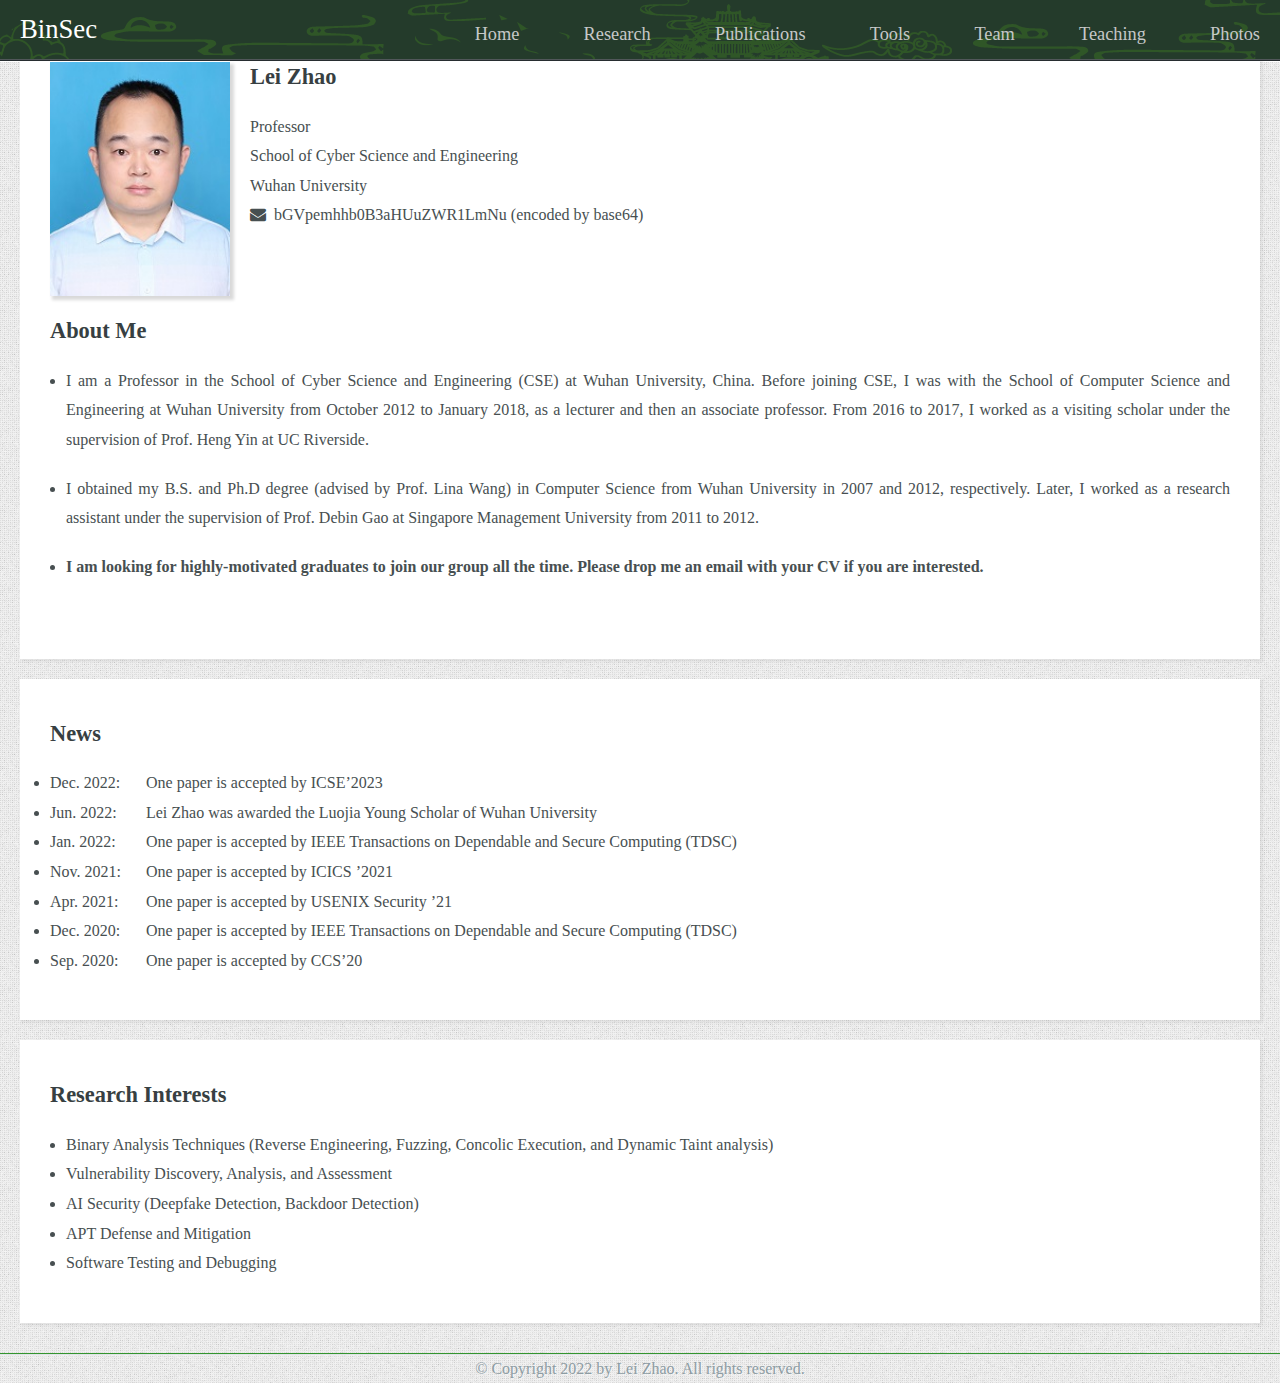
==== index.html @ eb2b9573 "Update index.html" ====
<!DOCTYPE HTML>
<html>
	<head>
		<title>B1nSec</title>
		<meta charset="utf-8" />
		<meta name="viewport" content="width=device-width, initial-scale=1, user-scalable=no" />
		<link rel="stylesheet" href="assets/css/main.css?v=1" />
		<link rel="stylesheet" href="font-awesome/css/font-awesome.min.css">
	</head>
	<body>
		<div id="page-wrapper">
			<!-- Header -->
				<section id="header">
					<div class="container">
						<div class="row" style="margin-top:0">
							<div class="col-12">

								<!-- Logo -->
									<h1><a href="index.html" style="font-weight: 100; font-size: 20pt;" id="logo">BinSec</a></h1>

								<!-- Nav -->
									<nav id="nav">
										<a href="index.html">Home</a>
										<a href="research.html">Research</a>
										<a href="publications.html">Publications</a>
										<a href="tools.html">Tools</a>
										<a href="people.html">Team</a>
										<a href="teaching.html">Teaching</a>
										<a href="photos.html">Photos</a>
									</nav>
							</div>
						</div>
					</div>
					<!-- <div id="banner">
					</div> -->
				</section>							
			<!-- Content -->
				<section id="content">
					<div class="container">
						<div class="row aln-center">
							<div class="col-12 col-12-medium col-12-small">
								<section style="padding-top: 0;">
									<div class="row" style="margin-bottom: 0;">
										<div class="col-2 col-12-medium col-12-small">
											<a href="#" class="bordered-feature-image"><img src="photos/people/zhaolei.jpg" alt="" /></a>
										</div>
										<div class="col-10 col-12-medium col-12-small">
											<header>
												<h2>Lei Zhao</h2>
											</header>
											<p style="margin-bottom: 0;">Professor</p>
											<p style="margin-bottom: 0;">School of Cyber Science and Engineering</p>
											<p style="margin-bottom: 0;">Wuhan University</p>
											<p style="margin-bottom: 0;"><i class="fa fa-envelope" aria-hidden="true"></i> &nbsp;bGVpemhhb0B3aHUuZWR1LmNu (encoded by base64)</p>
										</div>
									</div>
									<div class="row" id="aboutme">
										<div class="col-12" style="padding-top: 1em;">
											<header>
												<h2>About Me</h2>
											</header>
											<ul class="wideul">
												<li>I am a Professor in the School of Cyber Science and Engineering (CSE) at Wuhan University, China. Before joining CSE, I was with the School of Computer Science and Engineering at Wuhan University from October 2012 to January 2018, as a lecturer and then an associate professor. From 2016 to 2017, I worked as a visiting scholar under the supervision of Prof. Heng Yin at UC Riverside.</li><p/>
												<li>I obtained my B.S. and Ph.D degree (advised by Prof. Lina Wang) in Computer Science from Wuhan University in 2007 and 2012, respectively.
												Later, I worked as a research assistant under the supervision of Prof. Debin Gao at Singapore Management University from 2011 to 2012. </li><p/>							
											  	<li style="font-weight: bold;">I am looking for highly-motivated graduates to join our group all the time. Please drop me an email with your CV if you are interested.</li>
											</ul>
										</div>
									</div>
								</section>
							</div>
							<div class="col-12 col-12-medium col-12-small">

								<!-- Box #1 -->
									<section>
										<header>
											<h2>News</h2>
										</header>
										<table border="0">
										  <tr>
										    <td class="lastjustify"><li>Dec. 2022: </li></td>
										    <td style="padding-left:25px">One paper is accepted by ICSE’2023</td>
										  </tr>
										  <tr>
										    <td class="lastjustify"><li>Jun. 2022: </li></td>
										    <td style="padding-left:25px">Lei Zhao was awarded the Luojia Young Scholar of Wuhan University</td>
										  </tr>
										  <tr>
										    <td class="lastjustify"><li>Jan. 2022: </li></td>
										    <td style="padding-left:25px">One paper is accepted by IEEE Transactions on Dependable and Secure Computing (TDSC)</td>
										  </tr>
										  <tr>
										    <td class="lastjustify"><li>Nov. 2021: </li></td>
										    <td style="padding-left:25px">One paper is accepted by ICICS ’2021</td>
										  </tr>
										  <tr>
										    <td class="lastjustify"><li>Apr. 2021: </li></td>
										    <td style="padding-left:25px">One paper is accepted by USENIX Security ’21</td>
										  </tr>
										  <tr>
										    <td class="lastjustify"><li>Dec. 2020: </li></td>
										    <td style="padding-left:25px">One paper is accepted by IEEE Transactions on Dependable and Secure Computing (TDSC)</td>
										  </tr>
										  <tr>
										    <td class="lastjustify"><li>Sep. 2020: </li></td>
										    <td style="padding-left:25px">One paper is accepted by CCS’20</td>
										  </tr>
										</table>
									</section>
							</div>
							<div class="col-12 col-12-medium col-12-small">

								<!-- Box #2 -->
									<section>
										<header>
											<h2>Research Interests</h2>
										</header>
										<ul>
											<li> Binary Analysis Techniques (Reverse Engineering, Fuzzing, Concolic Execution, and Dynamic Taint analysis)</li>
											<li> Vulnerability Discovery, Analysis, and Assessment </li>
											<li> AI Security (Deepfake Detection, Backdoor Detection) </li>
											<li> APT Defense and Mitigation </li>
											<li> Software Testing and Debugging </li>
										</ul>
									</section>
							</div>
						</div>
					</div>
				</section>


			<!-- Copyright--> 
			<div id="copyright" align="center">
				&copy; Copyright 2022 by Lei Zhao. All rights reserved.
			</div>
			
		</div>

		<!-- Scripts -->
			<script src="assets/js/jquery.min.js"></script>
			<script src="assets/js/browser.min.js"></script>
			<script src="assets/js/breakpoints.min.js"></script>
			<script src="assets/js/util.js"></script>
			<script src="assets/js/main.js"></script>

	</body>
</html>
---- assets/css/main.css ----
@import url("https://fonts.googleapis.com/css?family=Yanone+Kaffeesatz:400,300,200");

/*
	Halcyonic by HTML5 UP
	html5up.net | @ajlkn
	Free for personal and commercial use under the CCA 3.0 license (html5up.net/license)
*/

html, body, div, span, applet, object,
iframe, h1, h2, h3, h4, h5, h6, p, blockquote,
pre, a, abbr, acronym, address, big, cite,
code, del, dfn, em, img, ins, kbd, q, s, samp,
small, strike, strong, sub, sup, tt, var, b,
u, i, center, dl, dt, dd, ol, ul, li, fieldset,
form, label, legend, table, caption, tbody,
tfoot, thead, tr, th, td, article, aside,
canvas, details, embed, figure, figcaption,
footer, header, hgroup, menu, nav, output, ruby,
section, summary, time, mark, audio, video {
	margin: 0;
	padding: 0;
	border: 0;
	font-size: 100%;
	text-align: justify;
	vertical-align: baseline;}

article, aside, details, figcaption, figure,
footer, header, hgroup, menu, nav, section {
	display: block;}

body, html{
	height: 100%;
}

ol, ul{
	display: block;
    list-style-type: disc;
    margin-block-start: 1em;
    margin-block-end: 1em;
    margin-inline-start: 0px;
    margin-inline-end: 0px;
    padding-inline-start: 1em;
}

blockquote, q {
	quotes: none;
}

	blockquote:before, blockquote:after, q:before, q:after {
		content: '';
		content: none;
	}

table {
	border-collapse: collapse;
	border-spacing: 0;
}

body {
	-webkit-text-size-adjust: none;
}


mark {
	background-color: transparent;
	color: inherit;
}

input::-moz-focus-inner {
	border: 0;
	padding: 0;
}

input, select, textarea {
	-moz-appearance: none;
	-webkit-appearance: none;
	-ms-appearance: none;
	appearance: none;
}

/* Basic */

	html {
		box-sizing: border-box;
	}

	*, *:before, *:after {
		box-sizing: inherit;
	}

	body {
		background: #f7f7f7 url("images/bg02.png");
		color: #474f51;
		font-size: 12pt;
		font-family: 'Arial,Helvetica,sans-serif';
		line-height: 1.85em;
		font-weight: initial;
	}

	input, textarea, select {
		color: #474f51;
		font-size: 13.5pt;
		font-family: 'Arial,Helvetica,sans-serif';
		line-height: 1.85em;
		font-weight: 200;
	}

	ul, ol, p, dl {
		margin: 0 0 2em 0;
	}

	a {
		text-decoration: underline;
	}

		a:hover {
			text-decoration: none;
		}

	section > :last-child,
	section:last-child,
	.last-child {
		margin-bottom: 0 !important;
	}

/* Container */

	.container {
		margin: 0 auto;
		max-width: 100%;
		width: 1200px;
	}

		@media screen and (max-width: 1680px) {

			.container {
				width: 1200px;
			}

		}

		@media screen and (max-width: 1280px) {

			.container {
				width: calc(100% - 40px);
			}

		}

		@media screen and (max-width: 980px) {

			.container {
				width: calc(100% - 50px);
			}

		}

		@media screen and (max-width: 736px) {

			.container {
				width: calc(100% - 40px);
			}

		}

/* Row */

	.row {
		display: flex;
		flex-wrap: wrap;
		box-sizing: border-box;
		align-items: stretch;
	}

		.row > * {
			box-sizing: border-box;
		}

		.row.gtr-uniform > * > :last-child {
			margin-bottom: 0;
		}

		.row.aln-left {
			justify-content: flex-start;
		}

		.row.aln-center {
			justify-content: center;
		}

		.row.aln-right {
			justify-content: flex-end;
		}

		.row.aln-top {
			align-items: flex-start;
		}

		.row.aln-middle {
			align-items: center;
		}

		.row.aln-bottom {
			align-items: flex-end;
		}

		.row > .imp {
			order: -1;
		}

		.row > .col-1 {
			width: 8.33333%;
		}

		.row > .off-1 {
			margin-left: 8.33333%;
		}

		.row > .col-2 {
			width: 16.66667%;
		}

		.row > .off-2 {
			margin-left: 16.66667%;
		}

		.row > .col-3 {
			width: 25%;
		}

		.row > .off-3 {
			margin-left: 25%;
		}

		.row > .col-4 {
			width: 33.33333%;
		}

		.row > .off-4 {
			margin-left: 33.33333%;
		}

		.row > .col-5 {
			width: 41.66667%;
		}

		.row > .off-5 {
			margin-left: 41.66667%;
		}

		.row > .col-6 {
			width: 50%;
		}

		.row > .off-6 {
			margin-left: 50%;
		}

		.row > .col-7 {
			width: 58.33333%;
		}

		.row > .off-7 {
			margin-left: 58.33333%;
		}

		.row > .col-8 {
			width: 66.66667%;
		}

		.row > .off-8 {
			margin-left: 66.66667%;
		}

		.row > .col-9 {
			width: 75%;
		}

		.row > .off-9 {
			margin-left: 75%;
		}

		.row > .col-10 {
			width: 83.33333%;
		}

		.row > .off-10 {
			margin-left: 83.33333%;
		}

		.row > .col-11 {
			width: 91.66667%;
		}

		.row > .off-11 {
			margin-left: 91.66667%;
		}

		.row > .col-12 {
			width: 100%;
		}

		.row > .off-12 {
			margin-left: 100%;
		}

		.row.gtr-0 {
			margin-top: 0px;
			margin-left: 0px;
		}

			.row.gtr-0 > * {
				padding: 0px 0 0 0px;
			}

			.row.gtr-0.gtr-uniform {
				margin-top: 0px;
			}

				.row.gtr-0.gtr-uniform > * {
					padding-top: 0px;
				}

		.row.gtr-25 {
			margin-top: -6.25px;
			margin-left: -6.25px;
		}

			.row.gtr-25 > * {
				padding: 6.25px 0 0 6.25px;
			}

			.row.gtr-25.gtr-uniform {
				margin-top: -6.25px;
			}

				.row.gtr-25.gtr-uniform > * {
					padding-top: 6.25px;
				}

		.row.gtr-50 {
			margin-top: -12.5px;
			margin-left: -12.5px;
		}

			.row.gtr-50 > * {
				padding: 12.5px 0 0 12.5px;
			}

			.row.gtr-50.gtr-uniform {
				margin-top: -12.5px;
			}

				.row.gtr-50.gtr-uniform > * {
					padding-top: 12.5px;
				}

		.row {
			margin-left: -25px;
		}

			.row > * {
				padding: 25px 0 0 25px;
			}

			.row.gtr-uniform {
				margin-top: -25px;
			}

				.row.gtr-uniform > * {
					padding-top: 25px;
				}

		.row.gtr-150 {
			margin-top: -37.5px;
			margin-left: -37.5px;
		}

			.row.gtr-150 > * {
				padding: 37.5px 0 0 37.5px;
			}

			.row.gtr-150.gtr-uniform {
				margin-top: -37.5px;
			}

				.row.gtr-150.gtr-uniform > * {
					padding-top: 37.5px;
				}

		.row.gtr-200 {
			margin-top: -50px;
			margin-left: -50px;
		}

			.row.gtr-200 > * {
				padding: 50px 0 0 50px;
			}

			.row.gtr-200.gtr-uniform {
				margin-top: -50px;
			}

				.row.gtr-200.gtr-uniform > * {
					padding-top: 50px;
				}

		@media screen and (max-width: 1680px) {

			.row {
				display: flex;
				flex-wrap: wrap;
				box-sizing: border-box;
				align-items: stretch;
			}

				.row > * {
					box-sizing: border-box;
				}

				.row.gtr-uniform > * > :last-child {
					margin-bottom: 0;
				}

				.row.aln-left {
					justify-content: flex-start;
				}

				.row.aln-center {
					justify-content: center;
				}

				.row.aln-right {
					justify-content: flex-end;
				}

				.row.aln-top {
					align-items: flex-start;
				}

				.row.aln-middle {
					align-items: center;
				}

				.row.aln-bottom {
					align-items: flex-end;
				}

				.row > .imp-xlarge {
					order: -1;
				}

				.row > .col-1-xlarge {
					width: 8.33333%;
				}

				.row > .off-1-xlarge {
					margin-left: 8.33333%;
				}

				.row > .col-2-xlarge {
					width: 16.66667%;
				}

				.row > .off-2-xlarge {
					margin-left: 16.66667%;
				}

				.row > .col-3-xlarge {
					width: 25%;
				}

				.row > .off-3-xlarge {
					margin-left: 25%;
				}

				.row > .col-4-xlarge {
					width: 33.33333%;
				}

				.row > .off-4-xlarge {
					margin-left: 33.33333%;
				}

				.row > .col-5-xlarge {
					width: 41.66667%;
				}

				.row > .off-5-xlarge {
					margin-left: 41.66667%;
				}

				.row > .col-6-xlarge {
					width: 50%;
				}

				.row > .off-6-xlarge {
					margin-left: 50%;
				}

				.row > .col-7-xlarge {
					width: 58.33333%;
				}

				.row > .off-7-xlarge {
					margin-left: 58.33333%;
				}

				.row > .col-8-xlarge {
					width: 66.66667%;
				}

				.row > .off-8-xlarge {
					margin-left: 66.66667%;
				}

				.row > .col-9-xlarge {
					width: 75%;
				}

				.row > .off-9-xlarge {
					margin-left: 75%;
				}

				.row > .col-10-xlarge {
					width: 83.33333%;
				}

				.row > .off-10-xlarge {
					margin-left: 83.33333%;
				}

				.row > .col-11-xlarge {
					width: 91.66667%;
				}

				.row > .off-11-xlarge {
					margin-left: 91.66667%;
				}

				.row > .col-12-xlarge {
					width: 100%;
				}

				.row > .off-12-xlarge {
					margin-left: 100%;
				}

				.row.gtr-0 {
					margin-top: 0px;
					margin-left: 0px;
				}

					.row.gtr-0 > * {
						padding: 0px 0 0 0px;
					}

					.row.gtr-0.gtr-uniform {
						margin-top: 0px;
					}

						.row.gtr-0.gtr-uniform > * {
							padding-top: 0px;
						}

				.row.gtr-25 {
					margin-top: -6.25px;
					margin-left: -6.25px;
				}

					.row.gtr-25 > * {
						padding: 6.25px 0 0 6.25px;
					}

					.row.gtr-25.gtr-uniform {
						margin-top: -6.25px;
					}

						.row.gtr-25.gtr-uniform > * {
							padding-top: 6.25px;
						}

				.row.gtr-50 {
					margin-top: -12.5px;
					margin-left: -12.5px;
				}

					.row.gtr-50 > * {
						padding: 12.5px 0 0 12.5px;
					}

					.row.gtr-50.gtr-uniform {
						margin-top: -12.5px;
					}

						.row.gtr-50.gtr-uniform > * {
							padding-top: 12.5px;
						}

				.row {
					margin-top: 0;
					margin-left: -25px;
				}

					.row > * {
						padding: 25px 0 0 25px;
					}

					.row.gtr-uniform {
						margin-top: -25px;
					}

						.row.gtr-uniform > * {
							padding-top: 25px;
						}

				.row.gtr-150 {
					margin-top: -37.5px;
					margin-left: -37.5px;
				}

					.row.gtr-150 > * {
						padding: 37.5px 0 0 37.5px;
					}

					.row.gtr-150.gtr-uniform {
						margin-top: -37.5px;
					}

						.row.gtr-150.gtr-uniform > * {
							padding-top: 37.5px;
						}

				.row.gtr-200 {
					margin-top: -50px;
					margin-left: -50px;
				}

					.row.gtr-200 > * {
						padding: 50px 0 0 50px;
					}

					.row.gtr-200.gtr-uniform {
						margin-top: -50px;
					}

						.row.gtr-200.gtr-uniform > * {
							padding-top: 50px;
						}

		}

		@media screen and (max-width: 1280px) {

			.row {
				display: flex;
				flex-wrap: wrap;
				box-sizing: border-box;
				align-items: stretch;
			}

				.row > * {
					box-sizing: border-box;
				}

				.row.gtr-uniform > * > :last-child {
					margin-bottom: 0;
				}

				.row.aln-left {
					justify-content: flex-start;
				}

				.row.aln-center {
					justify-content: center;
				}

				.row.aln-right {
					justify-content: flex-end;
				}

				.row.aln-top {
					align-items: flex-start;
				}

				.row.aln-middle {
					align-items: center;
				}

				.row.aln-bottom {
					align-items: flex-end;
				}

				.row > .imp-large {
					order: -1;
				}

				.row > .col-1-large {
					width: 8.33333%;
				}

				.row > .off-1-large {
					margin-left: 8.33333%;
				}

				.row > .col-2-large {
					width: 16.66667%;
				}

				.row > .off-2-large {
					margin-left: 16.66667%;
				}

				.row > .col-3-large {
					width: 25%;
				}

				.row > .off-3-large {
					margin-left: 25%;
				}

				.row > .col-4-large {
					width: 33.33333%;
				}

				.row > .off-4-large {
					margin-left: 33.33333%;
				}

				.row > .col-5-large {
					width: 41.66667%;
				}

				.row > .off-5-large {
					margin-left: 41.66667%;
				}

				.row > .col-6-large {
					width: 50%;
				}

				.row > .off-6-large {
					margin-left: 50%;
				}

				.row > .col-7-large {
					width: 58.33333%;
				}

				.row > .off-7-large {
					margin-left: 58.33333%;
				}

				.row > .col-8-large {
					width: 66.66667%;
				}

				.row > .off-8-large {
					margin-left: 66.66667%;
				}

				.row > .col-9-large {
					width: 75%;
				}

				.row > .off-9-large {
					margin-left: 75%;
				}

				.row > .col-10-large {
					width: 83.33333%;
				}

				.row > .off-10-large {
					margin-left: 83.33333%;
				}

				.row > .col-11-large {
					width: 91.66667%;
				}

				.row > .off-11-large {
					margin-left: 91.66667%;
				}

				.row > .col-12-large {
					width: 100%;
				}

				.row > .off-12-large {
					margin-left: 100%;
				}

				.row.gtr-0 {
					margin-top: 0px;
					margin-left: 0px;
				}

					.row.gtr-0 > * {
						padding: 0px 0 0 0px;
					}

					.row.gtr-0.gtr-uniform {
						margin-top: 0px;
					}

						.row.gtr-0.gtr-uniform > * {
							padding-top: 0px;
						}

				.row.gtr-25 {
					margin-top: -5px;
					margin-left: -5px;
				}

					.row.gtr-25 > * {
						padding: 5px 0 0 5px;
					}

					.row.gtr-25.gtr-uniform {
						margin-top: -5px;
					}

						.row.gtr-25.gtr-uniform > * {
							padding-top: 5px;
						}

				.row.gtr-50 {
					margin-top: -10px;
					margin-left: -10px;
				}

					.row.gtr-50 > * {
						padding: 10px 0 0 10px;
					}

					.row.gtr-50.gtr-uniform {
						margin-top: -10px;
					}

						.row.gtr-50.gtr-uniform > * {
							padding-top: 10px;
						}

				.row {
					margin-top: -20px;
					margin-left: -20px;
				}

					.row > * {
						padding: 20px 0 0 20px;
					}

					.row.gtr-uniform {
						margin-top: -20px;
					}

						.row.gtr-uniform > * {
							padding-top: 20px;
						}

				.row.gtr-150 {
					margin-top: -30px;
					margin-left: -30px;
				}

					.row.gtr-150 > * {
						padding: 30px 0 0 30px;
					}

					.row.gtr-150.gtr-uniform {
						margin-top: -30px;
					}

						.row.gtr-150.gtr-uniform > * {
							padding-top: 30px;
						}

				.row.gtr-200 {
					margin-top: -40px;
					margin-left: -40px;
				}

					.row.gtr-200 > * {
						padding: 40px 0 0 40px;
					}

					.row.gtr-200.gtr-uniform {
						margin-top: -40px;
					}

						.row.gtr-200.gtr-uniform > * {
							padding-top: 40px;
						}

		}

		@media screen and (max-width: 980px) {

			.row {
				display: flex;
				flex-wrap: wrap;
				box-sizing: border-box;
				align-items: stretch;
			}

				.row > * {
					box-sizing: border-box;
				}

				.row.gtr-uniform > * > :last-child {
					margin-bottom: 0;
				}

				.row.aln-left {
					justify-content: flex-start;
				}

				.row.aln-center {
					justify-content: center;
				}

				.row.aln-right {
					justify-content: flex-end;
				}

				.row.aln-top {
					align-items: flex-start;
				}

				.row.aln-middle {
					align-items: center;
				}

				.row.aln-bottom {
					align-items: flex-end;
				}

				.row > .imp-medium {
					order: -1;
				}

				.row > .col-1-medium {
					width: 8.33333%;
				}

				.row > .off-1-medium {
					margin-left: 8.33333%;
				}

				.row > .col-2-medium {
					width: 16.66667%;
				}

				.row > .off-2-medium {
					margin-left: 16.66667%;
				}

				.row > .col-3-medium {
					width: 25%;
				}

				.row > .off-3-medium {
					margin-left: 25%;
				}

				.row > .col-4-medium {
					width: 33.33333%;
				}

				.row > .off-4-medium {
					margin-left: 33.33333%;
				}

				.row > .col-5-medium {
					width: 41.66667%;
				}

				.row > .off-5-medium {
					margin-left: 41.66667%;
				}

				.row > .col-6-medium {
					width: 50%;
				}

				.row > .off-6-medium {
					margin-left: 50%;
				}

				.row > .col-7-medium {
					width: 58.33333%;
				}

				.row > .off-7-medium {
					margin-left: 58.33333%;
				}

				.row > .col-8-medium {
					width: 66.66667%;
				}

				.row > .off-8-medium {
					margin-left: 66.66667%;
				}

				.row > .col-9-medium {
					width: 75%;
				}

				.row > .off-9-medium {
					margin-left: 75%;
				}

				.row > .col-10-medium {
					width: 83.33333%;
				}

				.row > .off-10-medium {
					margin-left: 83.33333%;
				}

				.row > .col-11-medium {
					width: 91.66667%;
				}

				.row > .off-11-medium {
					margin-left: 91.66667%;
				}

				.row > .col-12-medium {
					width: 100%;
				}

				.row > .off-12-medium {
					margin-left: 100%;
				}

				.row.gtr-0 {
					margin-top: 0px;
					margin-left: 0px;
				}

					.row.gtr-0 > * {
						padding: 0px 0 0 0px;
					}

					.row.gtr-0.gtr-uniform {
						margin-top: 0px;
					}

						.row.gtr-0.gtr-uniform > * {
							padding-top: 0px;
						}

				.row.gtr-25 {
					margin-top: -6.25px;
					margin-left: -6.25px;
				}

					.row.gtr-25 > * {
						padding: 6.25px 0 0 6.25px;
					}

					.row.gtr-25.gtr-uniform {
						margin-top: -6.25px;
					}

						.row.gtr-25.gtr-uniform > * {
							padding-top: 6.25px;
						}

				.row.gtr-50 {
					margin-top: -12.5px;
					margin-left: -12.5px;
				}

					.row.gtr-50 > * {
						padding: 12.5px 0 0 12.5px;
					}

					.row.gtr-50.gtr-uniform {
						margin-top: -12.5px;
					}

						.row.gtr-50.gtr-uniform > * {
							padding-top: 12.5px;
						}

				.row {
					margin-top: 0px;
					margin-left: -25px;
				}

					.row > * {
						padding: 25px 0 0 25px;
					}

					.row.gtr-uniform {
						margin-top: -25px;
					}

						.row.gtr-uniform > * {
							padding-top: 25px;
						}

				.row.gtr-150 {
					margin-top: -37.5px;
					margin-left: -37.5px;
				}

					.row.gtr-150 > * {
						padding: 37.5px 0 0 37.5px;
					}

					.row.gtr-150.gtr-uniform {
						margin-top: -37.5px;
					}

						.row.gtr-150.gtr-uniform > * {
							padding-top: 37.5px;
						}

				.row.gtr-200 {
					margin-top: -50px;
					margin-left: -50px;
				}

					.row.gtr-200 > * {
						padding: 50px 0 0 50px;
					}

					.row.gtr-200.gtr-uniform {
						margin-top: -50px;
					}

						.row.gtr-200.gtr-uniform > * {
							padding-top: 50px;
						}

		}

		@media screen and (max-width: 736px) {

			.row {
				display: flex;
				flex-wrap: wrap;
				box-sizing: border-box;
				align-items: stretch;
			}

				.row > * {
					box-sizing: border-box;
				}

				.row.gtr-uniform > * > :last-child {
					margin-bottom: 0;
				}

				.row.aln-left {
					justify-content: flex-start;
				}

				.row.aln-center {
					justify-content: center;
				}

				.row.aln-right {
					justify-content: flex-end;
				}

				.row.aln-top {
					align-items: flex-start;
				}

				.row.aln-middle {
					align-items: center;
				}

				.row.aln-bottom {
					align-items: flex-end;
				}

				.row > .imp-small {
					order: -1;
				}

				.row > .col-1-small {
					width: 8.33333%;
				}

				.row > .off-1-small {
					margin-left: 8.33333%;
				}

				.row > .col-2-small {
					width: 16.66667%;
				}

				.row > .off-2-small {
					margin-left: 16.66667%;
				}

				.row > .col-3-small {
					width: 25%;
				}

				.row > .off-3-small {
					margin-left: 25%;
				}

				.row > .col-4-small {
					width: 33.33333%;
				}

				.row > .off-4-small {
					margin-left: 33.33333%;
				}

				.row > .col-5-small {
					width: 41.66667%;
				}

				.row > .off-5-small {
					margin-left: 41.66667%;
				}

				.row > .col-6-small {
					width: 50%;
				}

				.row > .off-6-small {
					margin-left: 50%;
				}

				.row > .col-7-small {
					width: 58.33333%;
				}

				.row > .off-7-small {
					margin-left: 58.33333%;
				}

				.row > .col-8-small {
					width: 66.66667%;
				}

				.row > .off-8-small {
					margin-left: 66.66667%;
				}

				.row > .col-9-small {
					width: 75%;
				}

				.row > .off-9-small {
					margin-left: 75%;
				}

				.row > .col-10-small {
					width: 83.33333%;
				}

				.row > .off-10-small {
					margin-left: 83.33333%;
				}

				.row > .col-11-small {
					width: 91.66667%;
				}

				.row > .off-11-small {
					margin-left: 91.66667%;
				}

				.row > .col-12-small {
					width: 100%;
				}

				.row > .off-12-small {
					margin-left: 100%;
				}

				.row.gtr-0 {
					margin-top: 0px;
					margin-left: 0px;
				}

					.row.gtr-0 > * {
						padding: 0px 0 0 0px;
					}

					.row.gtr-0.gtr-uniform {
						margin-top: 0px;
					}

						.row.gtr-0.gtr-uniform > * {
							padding-top: 0px;
						}

				.row.gtr-25 {
					margin-top: -5px;
					margin-left: -5px;
				}

					.row.gtr-25 > * {
						padding: 5px 0 0 5px;
					}

					.row.gtr-25.gtr-uniform {
						margin-top: -5px;
					}

						.row.gtr-25.gtr-uniform > * {
							padding-top: 5px;
						}

				.row.gtr-50 {
					margin-top: -10px;
					margin-left: -10px;
				}

					.row.gtr-50 > * {
						padding: 10px 0 0 10px;
					}

					.row.gtr-50.gtr-uniform {
						margin-top: -10px;
					}

						.row.gtr-50.gtr-uniform > * {
							padding-top: 10px;
						}

				.row {
					margin-top: -20px;
					margin-left: -20px;
				}

					.row > * {
						padding: 20px 0 0 20px;
					}

					.row.gtr-uniform {
						margin-top: -20px;
					}

						.row.gtr-uniform > * {
							padding-top: 20px;
						}

				.row.gtr-150 {
					margin-top: -30px;
					margin-left: -30px;
				}

					.row.gtr-150 > * {
						padding: 30px 0 0 30px;
					}

					.row.gtr-150.gtr-uniform {
						margin-top: -30px;
					}

						.row.gtr-150.gtr-uniform > * {
							padding-top: 30px;
						}

				.row.gtr-200 {
					margin-top: -40px;
					margin-left: -40px;
				}

					.row.gtr-200 > * {
						padding: 40px 0 0 40px;
					}

					.row.gtr-200.gtr-uniform {
						margin-top: -40px;
					}

						.row.gtr-200.gtr-uniform > * {
							padding-top: 40px;
						}

		}

/* Multi-use */

	.link-list li {
		padding: 0.2em 0 0.2em 0;
	}

		.link-list li:first-child {
			padding-top: 0 !important;
			border-top: 0 !important;
		}

		.link-list li:last-child {
			padding-bottom: 0 !important;
			border-bottom: 0 !important;
		}

	.quote-list li {
		padding: 1em 0 1em 0;
		overflow: hidden;
	}

		.quote-list li:first-child {
			padding-top: 0 !important;
			border-top: 0 !important;
		}

		.quote-list li:last-child {
			padding-bottom: 0 !important;
			border-bottom: 0 !important;
		}

		.quote-list li img {
			float: left;
		}

		.quote-list li p {
			margin: 0 0 0 90px;
			font-size: 1.2em;
			font-style: italic;
		}

		.quote-list li span {
			display: block;
			margin-left: 90px;
			font-size: 0.9em;
			font-weight: 400;
		}

	.check-list li {
		padding: 0.7em 0 0.7em 45px;
		font-size: 1.2em;
		background: url("images/icon-checkmark.png") 0px 1.05em no-repeat;
	}

		.check-list li:first-child {
			padding-top: 0 !important;
			border-top: 0 !important;
			background-position: 0 0.3em;
		}

		.check-list li:last-child {
			padding-bottom: 0 !important;
			border-bottom: 0 !important;
		}

	.feature-image {
		display: block;
		margin: 0 0 2em 0;
		outline: 0;
	}

		.feature-image img {
			display: block;
			width: 100%;
		}

	.bordered-feature-image {
		display: block;
		background: #fff url("images/bg04.png");
		padding: 0;
		box-shadow: 3px 3px 3px 1px rgba(0, 0, 0, 0.15);
		margin: 0 0 1.5em 0;
		outline: 0;
	}

		.bordered-feature-image img {
			display: block;
			width: 100%;
		}

	.button-large {
		background-image: -moz-linear-gradient(top, #ed391b, #ce1a00);
		background-image: -webkit-linear-gradient(top, #ed391b, #ce1a00);
		background-image: -ms-linear-gradient(top, #ed391b, #ce1a00);
		background-image: linear-gradient(top, #ed391b, #ce1a00);
		display: inline-block;
		background-color: #ed391b;
		color: #fff;
		text-decoration: none;
		font-size: 1.75em;
		height: 2em;
		line-height: 2.125em;
		font-weight: 300;
		padding: 0 45px;
		outline: 0;
		border-radius: 10px;
		box-shadow: inset 0px 0px 0px 1px rgba(0, 0, 0, 0.75), inset 0px 2px 0px 0px rgba(255, 192, 192, 0.5), inset 0px 0px 0px 2px rgba(255, 96, 96, 0.85), 3px 3px 3px 1px rgba(0, 0, 0, 0.15);
		text-shadow: -1px -1px 1px rgba(0, 0, 0, 0.5);
	}

		.button-large:hover {
			background-image: -moz-linear-gradient(top, #fd492b, #de2a10);
			background-image: -webkit-linear-gradient(top, #fd492b, #de2a10);
			background-image: -ms-linear-gradient(top, #fd492b, #de2a10);
			background-image: linear-gradient(top, #fd492b, #de2a10);
			background-color: #fd492b;
			box-shadow: inset 0px 0px 0px 1px rgba(0, 0, 0, 0.75), inset 0px 2px 0px 0px rgba(255, 192, 192, 0.5), inset 0px 0px 0px 2px rgba(255, 96, 96, 0.85), 3px 3px 3px 1px rgba(0, 0, 0, 0.15);
		}

		.button-large:active {
			background-image: -moz-linear-gradient(top, #ce1a00, #ed391b);
			background-image: -webkit-linear-gradient(top, #ce1a00, #ed391b);
			background-image: -ms-linear-gradient(top, #ce1a00, #ed391b);
			background-image: linear-gradient(top, #ce1a00, #ed391b);
			background-color: #ce1a00;
			box-shadow: inset 0px 0px 0px 1px rgba(0, 0, 0, 0.75), inset 0px 2px 0px 0px rgba(255, 192, 192, 0.5), inset 0px 0px 0px 2px rgba(255, 96, 96, 0.85), 3px 3px 3px 1px rgba(0, 0, 0, 0.15);
		}

/* Header */

	#header {
		font-size: 12.5pt;
		position: relative;
		background: #243B2B url(../../images/bg.png) center top repeat-x;
		border-bottom: solid 1px #272d30;
		box-shadow: inset 0px -1px 0px 0px #51575a;
		/*text-shadow: -1px -1px 1px rgba(0, 0, 0, 0.75);*/
	}

		#header > .container {
			position: relative;
			min-height: 60px;
		}

		#header h1 {
			position: absolute;
			left: 0;
			bottom: 15px;
			font-size: 2em;
		}

			#header h1 a {
				color: #fff;
				text-decoration: none;
			}

		#header nav {
			position: absolute;
			right: 0;
			bottom: 10px;
			font-weight: 400;
		}

			#header nav a {
				color: #c6c8c8;
				text-decoration: none;
				font-size: 1.1em;
				margin-left: 60px;
				outline: 0;
			}

				#header nav a:hover {
					color: #f6f8f8;
				}

		.subpage #header > .container {
			height: 155px;
		}

/* Banner */

	#banner {
		border-top: solid 1px #222628;
		box-shadow: inset 0px 1px 0px 0px #3e484a;
		padding: 35px 0 35px 0;
		color: #fff;
	}

		#banner .bordered-feature-image {
			margin-bottom: 0;
		}

		#banner p {
			font-size: 2em;
			font-weight: 200;
			line-height: 1.25em;
			padding-right: 1em;
			margin: 0 0 1em 0;
		}

/* Features */

	#features {
		background: #353D40;
		border-bottom: solid 1px #272e31;
		padding: 45px 0 45px 0;
		text-shadow: -1px -1px 1px rgba(0, 0, 0, 0.75);
		color: #a0a8ab;
	}

		#features h2 {
			font-size: 1.25em;
			color: #fff;
			margin: 0 0 0.25em 0;
		}

		#features a {
			color: #e0e8eb;
		}

		#features strong {
			color: #fff;
		}

/* Content */

	#content {
		border-top: solid 1px #fff;
		/*padding: 45px 0 45px 0;*/
	}

		#content p {
			margin-bottom: 1em;
		}
		#content section {
			background: #fff;
			box-shadow: 2px 2px 2px 1px rgba(128, 128, 128, 0.1);
			padding: 40px 30px 45px 30px;
			margin: 0 0 25px 0;
		}


		#content h2 {
			font-size: 1.8em;
			color: #373f42;
			margin: 0 0 0.25em 0;
		}

		#content h3 {
			color: #96a9b5;
			font-size: 1.25em;
		}

		#content a {
			color: #ED391B;
		}

		#content header {
			margin: 0 0 2em 0;
		}

		#content .quote-list li {
			border-bottom: solid 1px #e2e6e8;
		}

		#content .link-list li {
			border-bottom: solid 1px #e2e6e8;
		}

		#content .check-list li {
			border-bottom: solid 1px #e2e6e8;
		}

/* Footer */

	#footer {
		padding: 45px 0 45px 0;
		text-shadow: 1px 1px 1px white;
		color: #546b76;
		text-shadow: 1px 1px 0px rgba(255, 255, 255, 0.5);
	}

		#footer h2 {
			font-size: 1.25em;
			color: #212f35;
			margin: 0 0 1em 0;
		}

		#footer a {
			color: #546b76;
		}

		#footer .quote-list li {
			border-top: solid 1px #e0e4e6;
			border-bottom: solid 1px #b5bec3;
		}

		#footer .link-list li {
			border-top: solid 1px #e0e4e6;
			border-bottom: solid 1px #b5bec3;
		}

		#footer .check-list li {
			border-top: solid 1px #e0e4e6;
			border-bottom: solid 1px #b5bec3;
		}

/* Copyright */

	#copyright {
		border-top: solid 1px #34952e;
		box-shadow: inset 0px 1px 0px 0px #e0e4e7;
		text-align: center;
		padding: 0;
		color: #8d9ca3;
		text-shadow: 1px 1px 0px rgba(255, 255, 255, 0.5);
	}

		#copyright a {
			color: #8d9ca3;
		}

/* Large */

	@media screen and (max-width: 1280px) {

		/* Multi-use */

			.check-list li {
				font-size: 1em;
				line-height: 2em;
			}

			.quote-list li {
				padding: 1em 0 1em 0;
			}

				.quote-list li img {
					width: 60px;
				}

				.quote-list li p {
					margin: 0 0 0 80px;
					font-size: 1em;
					font-style: italic;
					line-height: 1.8em;
				}

				.quote-list li span {
					display: block;
					margin-left: 80px;
					font-size: 0.8em;
					font-weight: initial;
					line-height: 1.8em;
				}

			.feature-image {
				margin: 0 0 1em 0;
			}

			.button-large {
				font-size: 1.5em;
			}

		/* Banner */

			#banner p {
				font-size: 1.75em;
			}

		/* Header */

			#header h1 {
				font-size: 2.25em;
			}

			#header nav a {
				font-size: 1.1em;
			}

		/* Content */

			#content h2 {
				font-size: 1.4em;
			}

			#content h3 {
				font-size: 1.1em;
			}

			#content header {
				margin: 0 0 1.25em 0;
			}

	}

/* Medium */

	#navPanel, #titleBar {
		display: none;
	}

	@media screen and (max-width: 980px) {

		/* Basic */

			html, body {
				overflow-x: hidden;
			}

		/* Header */

			#header {
				text-align: center;
			}

				#header > .container:first-child {
					display: none;
				}

		/* Content */

			#content {
				padding: 25px 0;
			}

		/* Nav */

			#page-wrapper {
				-moz-backface-visibility: hidden;
				-webkit-backface-visibility: hidden;
				-ms-backface-visibility: hidden;
				backface-visibility: hidden;
				-moz-transition: -moz-transform 0.5s ease;
				-webkit-transition: -webkit-transform 0.5s ease;
				-ms-transition: -ms-transform 0.5s ease;
				transition: transform 0.5s ease;
				padding-bottom: 1px;
				padding-top: 44px;
			}

			#titleBar {
				-moz-backface-visibility: hidden;
				-webkit-backface-visibility: hidden;
				-ms-backface-visibility: hidden;
				backface-visibility: hidden;
				-moz-transition: -moz-transform 0.5s ease;
				-webkit-transition: -webkit-transform 0.5s ease;
				-ms-transition: -ms-transform 0.5s ease;
				transition: transform 0.5s ease;
				display: block;
				height: 44px;
				left: 0;
				position: fixed;
				top: 0;
				width: 100%;
				z-index: 10001;
				color: #fff;
				background: url("images/bg04.jpg");
				box-shadow: inset 0px -20px 70px 0px rgba(200, 220, 245, 0.1), inset 0px -1px 0px 0px rgba(255, 255, 255, 0.1), 0px 1px 7px 0px rgba(0, 0, 0, 0.6);
				text-shadow: -1px -1px 1px rgba(0, 0, 0, 0.75);
			}

				#titleBar .title {
					display: block;
					text-align: center;
					font-size: 1.2em;
					font-weight: 400;
					line-height: 48px;
				}

				#titleBar .toggle {
					position: absolute;
					left: 0;
					top: 0;
					width: 80px;
					height: 60px;
				}

					#titleBar .toggle:after {
						content: '';
						display: block;
						position: absolute;
						top: 6px;
						left: 6px;
						color: #fff;
						background: rgba(255, 255, 255, 0.025);
						box-shadow: inset 0px 1px 0px 0px rgba(255, 255, 255, 0.1), inset 0px 0px 0px 1px rgba(255, 255, 255, 0.05), inset 0px -8px 10px 0px rgba(0, 0, 0, 0.15), 0px 1px 2px 0px rgba(0, 0, 0, 0.25);
						text-shadow: -1px -1px 1px black;
						width: 49px;
						height: 31px;
						border-radius: 8px;
					}

					#titleBar .toggle:before {
						content: '';
						position: absolute;
						width: 20px;
						height: 30px;
						background: url("images/mobileUI-site-nav-opener-bg.svg");
						top: 15px;
						left: 20px;
						z-index: 1;
						opacity: 0.25;
					}

					#titleBar .toggle:active:after {
						background: rgba(255, 255, 255, 0.05);
					}

			#navPanel {
				-moz-backface-visibility: hidden;
				-webkit-backface-visibility: hidden;
				-ms-backface-visibility: hidden;
				backface-visibility: hidden;
				-moz-transform: translateX(-275px);
				-webkit-transform: translateX(-275px);
				-ms-transform: translateX(-275px);
				transform: translateX(-275px);
				-moz-transition: -moz-transform 0.5s ease;
				-webkit-transition: -webkit-transform 0.5s ease;
				-ms-transition: -ms-transform 0.5s ease;
				transition: transform 0.5s ease;
				display: block;
				height: 100%;
				left: 0;
				overflow-y: auto;
				position: fixed;
				top: 0;
				width: 275px;
				z-index: 10002;
				background: url("images/bg04.jpg");
				box-shadow: inset -1px 0px 0px 0px rgba(255, 255, 255, 0.25), inset -2px 0px 25px 0px rgba(0, 0, 0, 0.5);
				text-shadow: -1px -1px 1px black;
			}

				#navPanel .link {
					display: block;
					color: #fff;
					text-decoration: none;
					font-size: 1.25em;
					line-height: 2em;
					padding: 0.625em 1.5em 0.325em 1.5em;
					border-top: solid 1px #373d40;
					border-bottom: solid 1px rgba(0, 0, 0, 0.4);
				}

					#navPanel .link:first-child {
						border-top: 0;
					}

					#navPanel .link:last-child {
						border-bottom: 0;
					}

			body.navPanel-visible #page-wrapper {
				-moz-transform: translateX(275px);
				-webkit-transform: translateX(275px);
				-ms-transform: translateX(275px);
				transform: translateX(275px);
			}

			body.navPanel-visible #titleBar {
				-moz-transform: translateX(275px);
				-webkit-transform: translateX(275px);
				-ms-transform: translateX(275px);
				transform: translateX(275px);
			}

			body.navPanel-visible #navPanel {
				-moz-transform: translateX(0);
				-webkit-transform: translateX(0);
				-ms-transform: translateX(0);
				transform: translateX(0);
			}

	}

/* Small */

	@media screen and (max-width: 736px) {

		/* Basic */

			body, input, textarea, select {
				font-size: 13pt;
				line-height: 1.4em;
			}

		/* Multi-use */

			.link-list li {
				padding: 0.75em 0 0.75em 0;
			}

			.quote-list li p {
				margin-bottom: 0.5em;
			}

			.check-list li {
				font-size: 1em;
			}

			.button-large {
				width: 100%;
			}

		/* Banner */

			#banner p {
				font-size: 1.25em;
				font-weight: 200;
				line-height: 1.25em;
				margin: 0 0 1em 0;
			}

		/* Content */

			#content section {
				padding: 30px 20px;
			}

			#content h2 {
				font-size: 1.25em;
			}

			#content h3 {
				font-size: 1em;
			}

			#content header {
				margin: 0 0 1.25em 0;
			}

		/* Footer */

			#footer .link-list {
				margin: 0 0 10px 0 !important;
			}

		/* Copyright */

			#copyright {
				padding: 20px 30px;
			}

	}

#publications div{
	line-height: 25px;
	margin: 20px 40px;
}
#research div{
	margin: 20px 0px;
}
#research p{
	margin: 0;
}

#people img{
	width: 150px;
	height: 150px;
}

#content .row{
	margin-bottom: 30px;
}

#content a{
	color: #428bca;
	text-decoration: none;
}
#content div{
	word-break: break-word;
}

.wideul li {
	margin-bottom: 1.2em;
}

hr {
	border-top: 1px solid #e5e5e5;
}
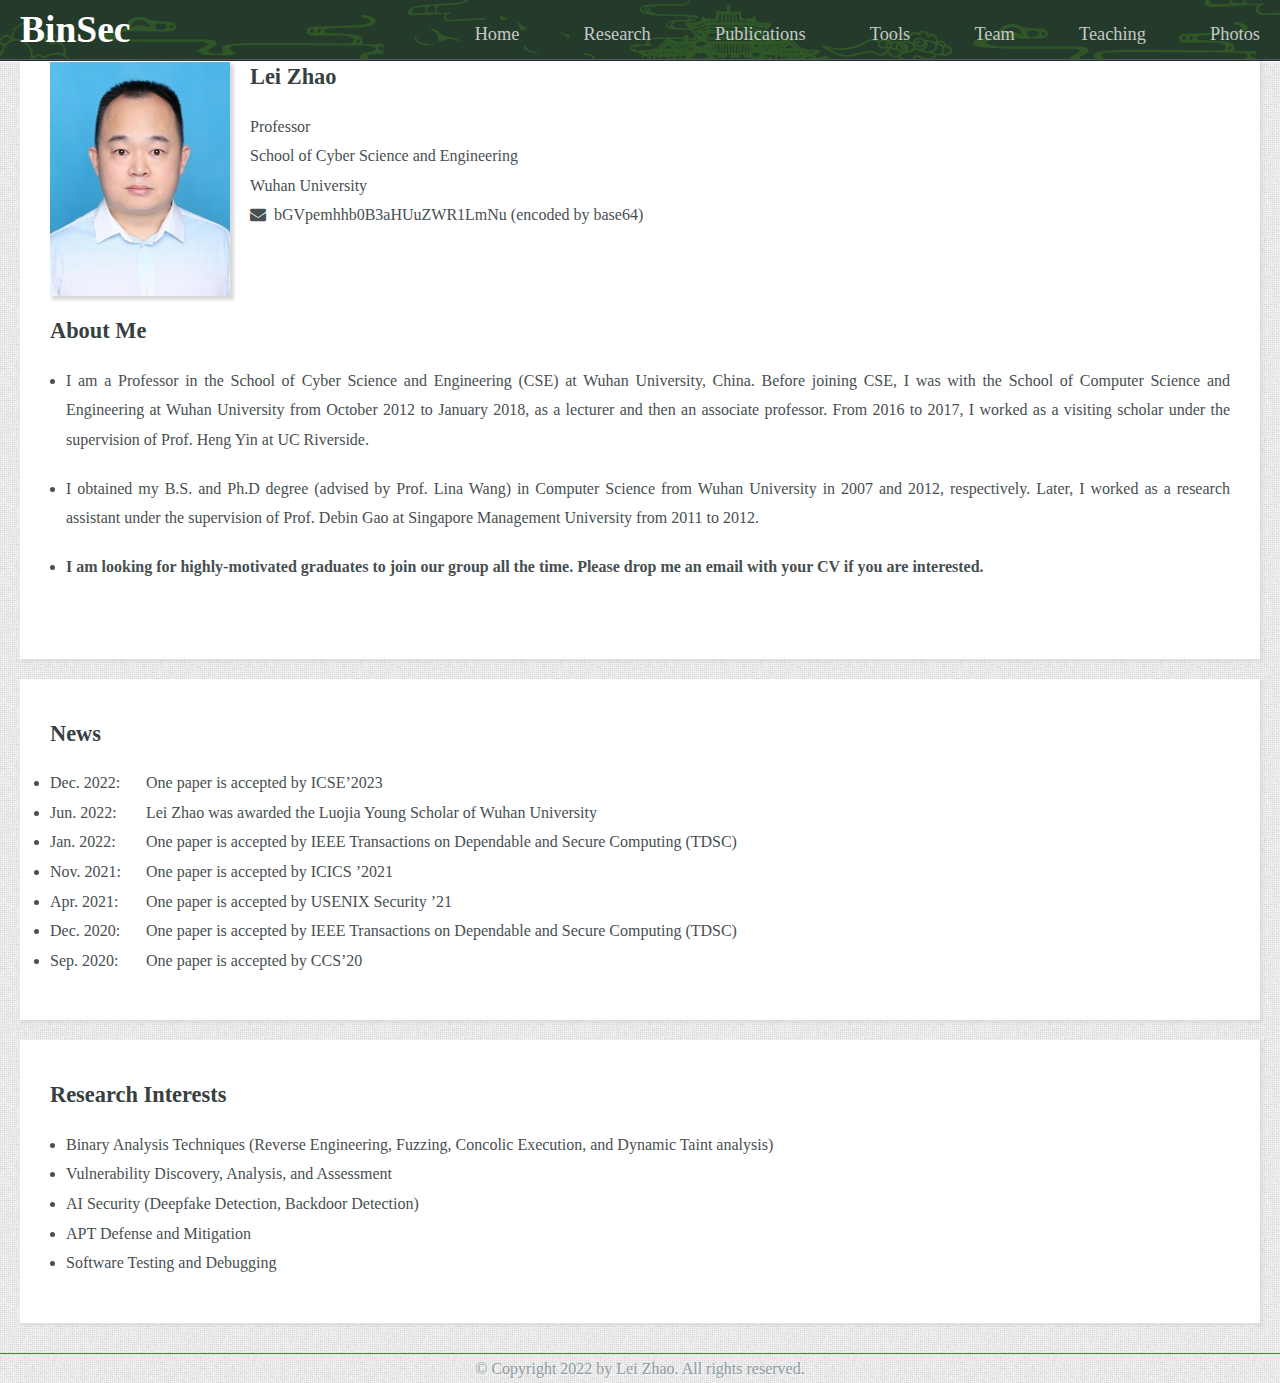
==== commit 30a8ef19: "Update index.html" ====
--- a/index.html
+++ b/index.html
@@ -16,7 +16,7 @@
 							<div class="col-12">
 
 								<!-- Logo -->
-									<h1><a href="index.html" style="font-weight: 100; font-size: 20pt;" id="logo">BinSec</a></h1>
+									<h1><a href="index.html" id="logo">BinSec</a></h1>
 
 								<!-- Nav -->
 									<nav id="nav">
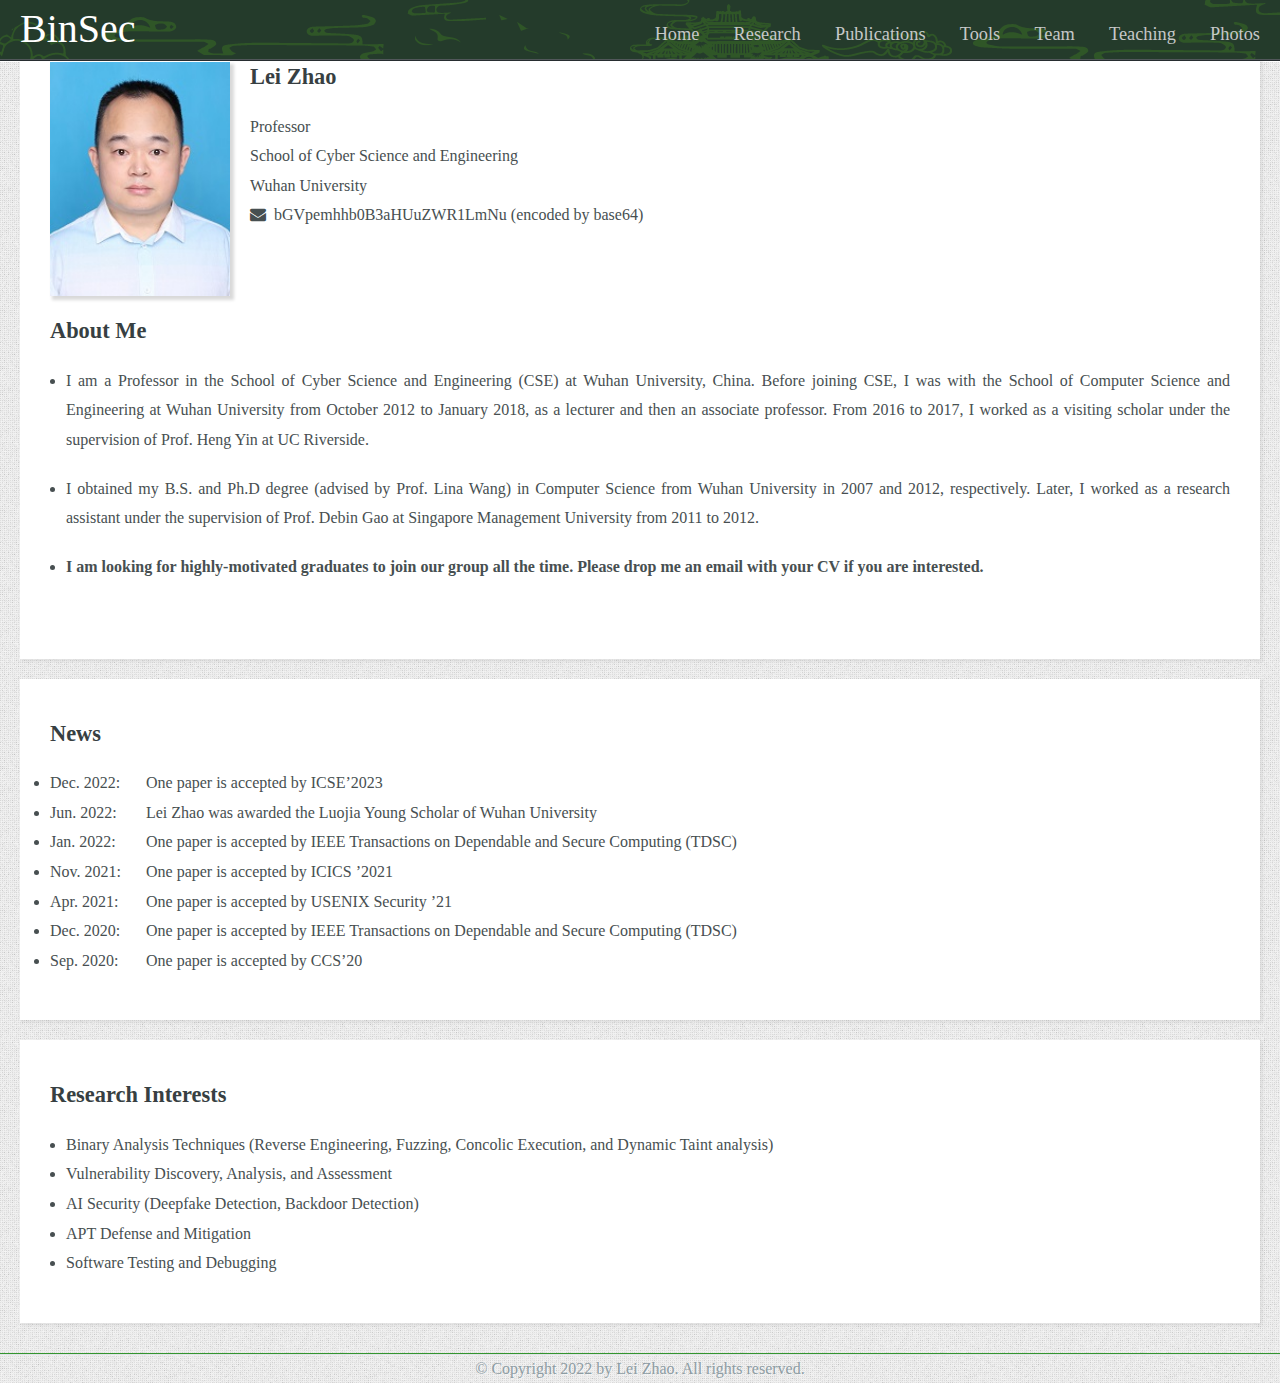
==== commit 27e9181a: "update team page" ====
--- a/index.html
+++ b/index.html
@@ -24,7 +24,7 @@
 										<a href="research.html">Research</a>
 										<a href="publications.html">Publications</a>
 										<a href="tools.html">Tools</a>
-										<a href="people.html">Team</a>
+										<a href="team.html">Team</a>
 										<a href="teaching.html">Teaching</a>
 										<a href="photos.html">Photos</a>
 									</nav>
--- a/assets/css/main.css
+++ b/assets/css/main.css
@@ -26,7 +26,14 @@
 
 article, aside, details, figcaption, figure,
 footer, header, hgroup, menu, nav, section {
-	display: block;}
+	display: block;
+}
+
+#logo {
+	font-weight: 100;
+	font-size: 30pt;
+	font-family: Cambria, Georgia, serif;
+}
 
 body, html{
 	height: 100%;
@@ -34,12 +41,12 @@
 
 ol, ul{
 	display: block;
-    list-style-type: disc;
-    margin-block-start: 1em;
-    margin-block-end: 1em;
-    margin-inline-start: 0px;
-    margin-inline-end: 0px;
-    padding-inline-start: 1em;
+	list-style-type: disc;
+	margin-block-start: 1em;
+	margin-block-end: 1em;
+	margin-inline-start: 0px;
+	margin-inline-end: 0px;
+	padding-inline-start: 1em;
 }
 
 blockquote, q {
@@ -1552,7 +1559,7 @@
 				color: #c6c8c8;
 				text-decoration: none;
 				font-size: 1.1em;
-				margin-left: 60px;
+				margin-left: 30px;
 				outline: 0;
 			}
 
@@ -2068,3 +2075,23 @@
 hr {
 	border-top: 1px solid #e5e5e5;
 }
+
+.people-card {
+	padding: 0;
+	text-align: center;
+}
+
+.people-card > div{
+	margin: 30px 2.5%;
+}
+.people-card div{
+	display: inline-block;
+	width: 280px;
+	text-align: center;
+}
+.people-card h7{
+	text-align: center;
+}
+.people-card h5{
+	text-align: center;
+}
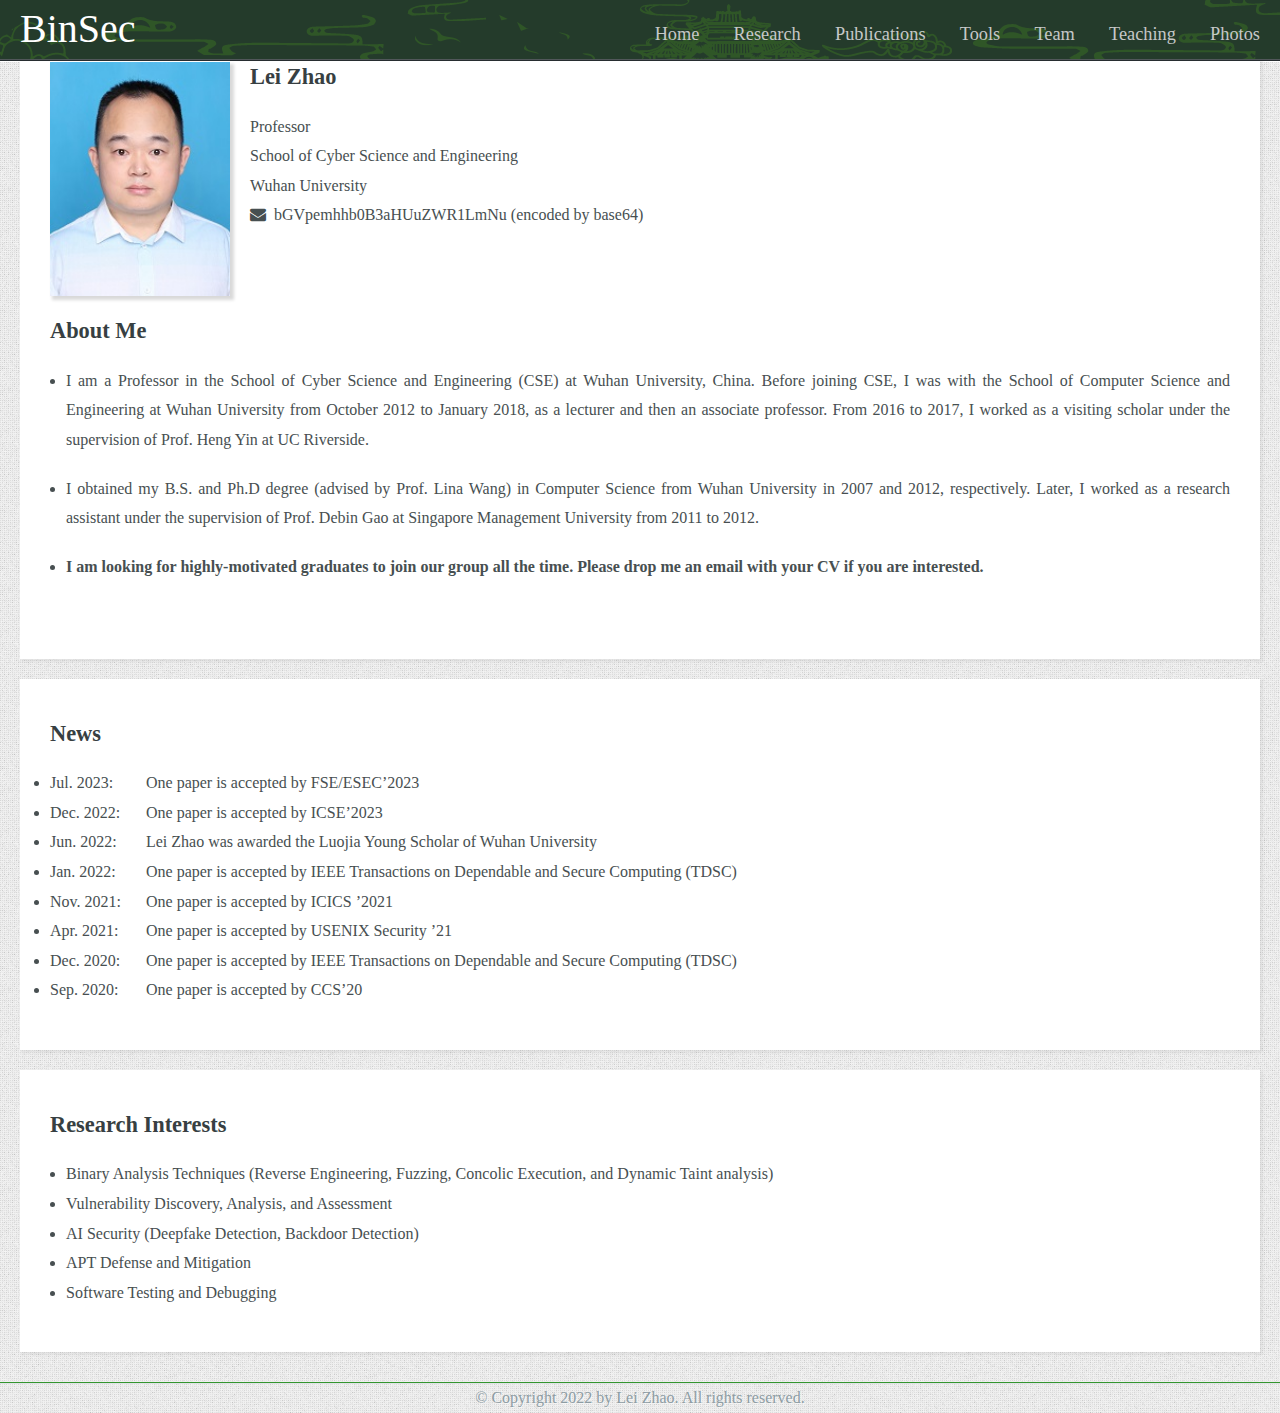
==== commit df0793b0: "update index page" ====
--- a/index.html
+++ b/index.html
@@ -78,6 +78,10 @@
 										</header>
 										<table border="0">
 										  <tr>
+										    <td class="lastjustify"><li>Jul. 2023: </li></td>
+										    <td style="padding-left:25px">One paper is accepted by FSE/ESEC’2023</td>
+										  </tr>
+										  <tr>
 										    <td class="lastjustify"><li>Dec. 2022: </li></td>
 										    <td style="padding-left:25px">One paper is accepted by ICSE’2023</td>
 										  </tr>
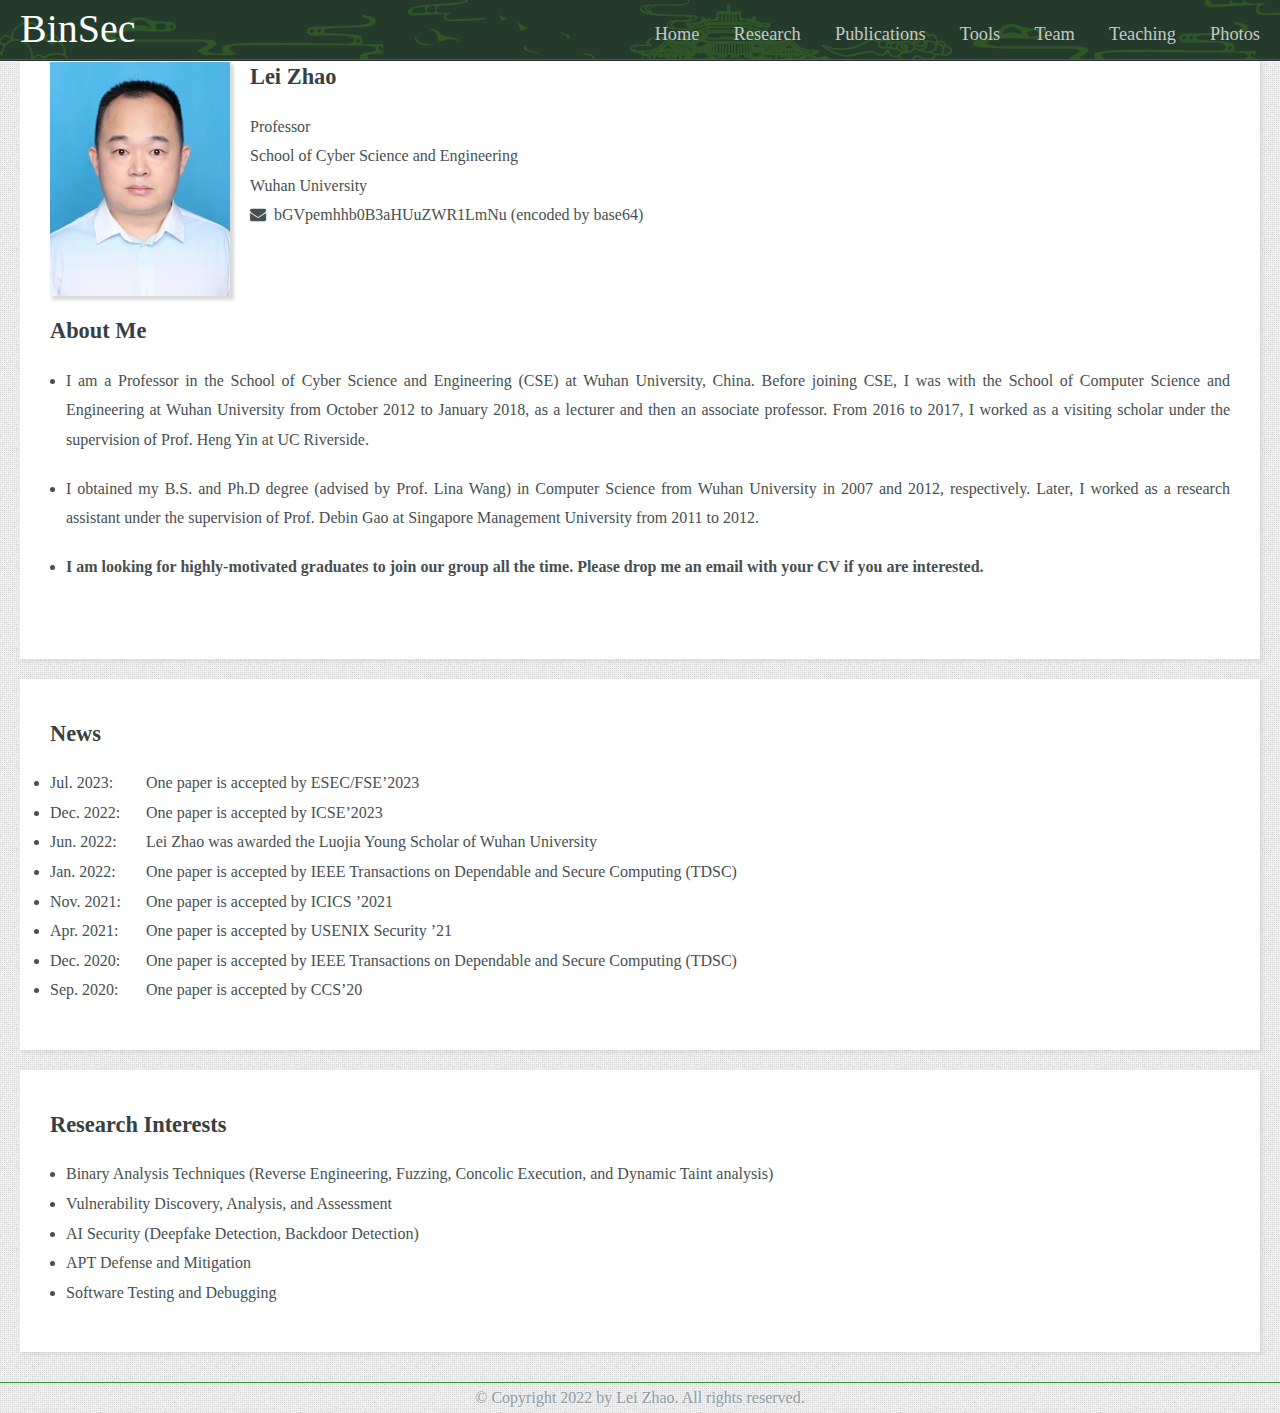
==== commit 90da410c: "update index page" ====
--- a/index.html
+++ b/index.html
@@ -79,7 +79,7 @@
 										<table border="0">
 										  <tr>
 										    <td class="lastjustify"><li>Jul. 2023: </li></td>
-										    <td style="padding-left:25px">One paper is accepted by FSE/ESEC’2023</td>
+										    <td style="padding-left:25px">One paper is accepted by ESEC/FSE’2023</td>
 										  </tr>
 										  <tr>
 										    <td class="lastjustify"><li>Dec. 2022: </li></td>
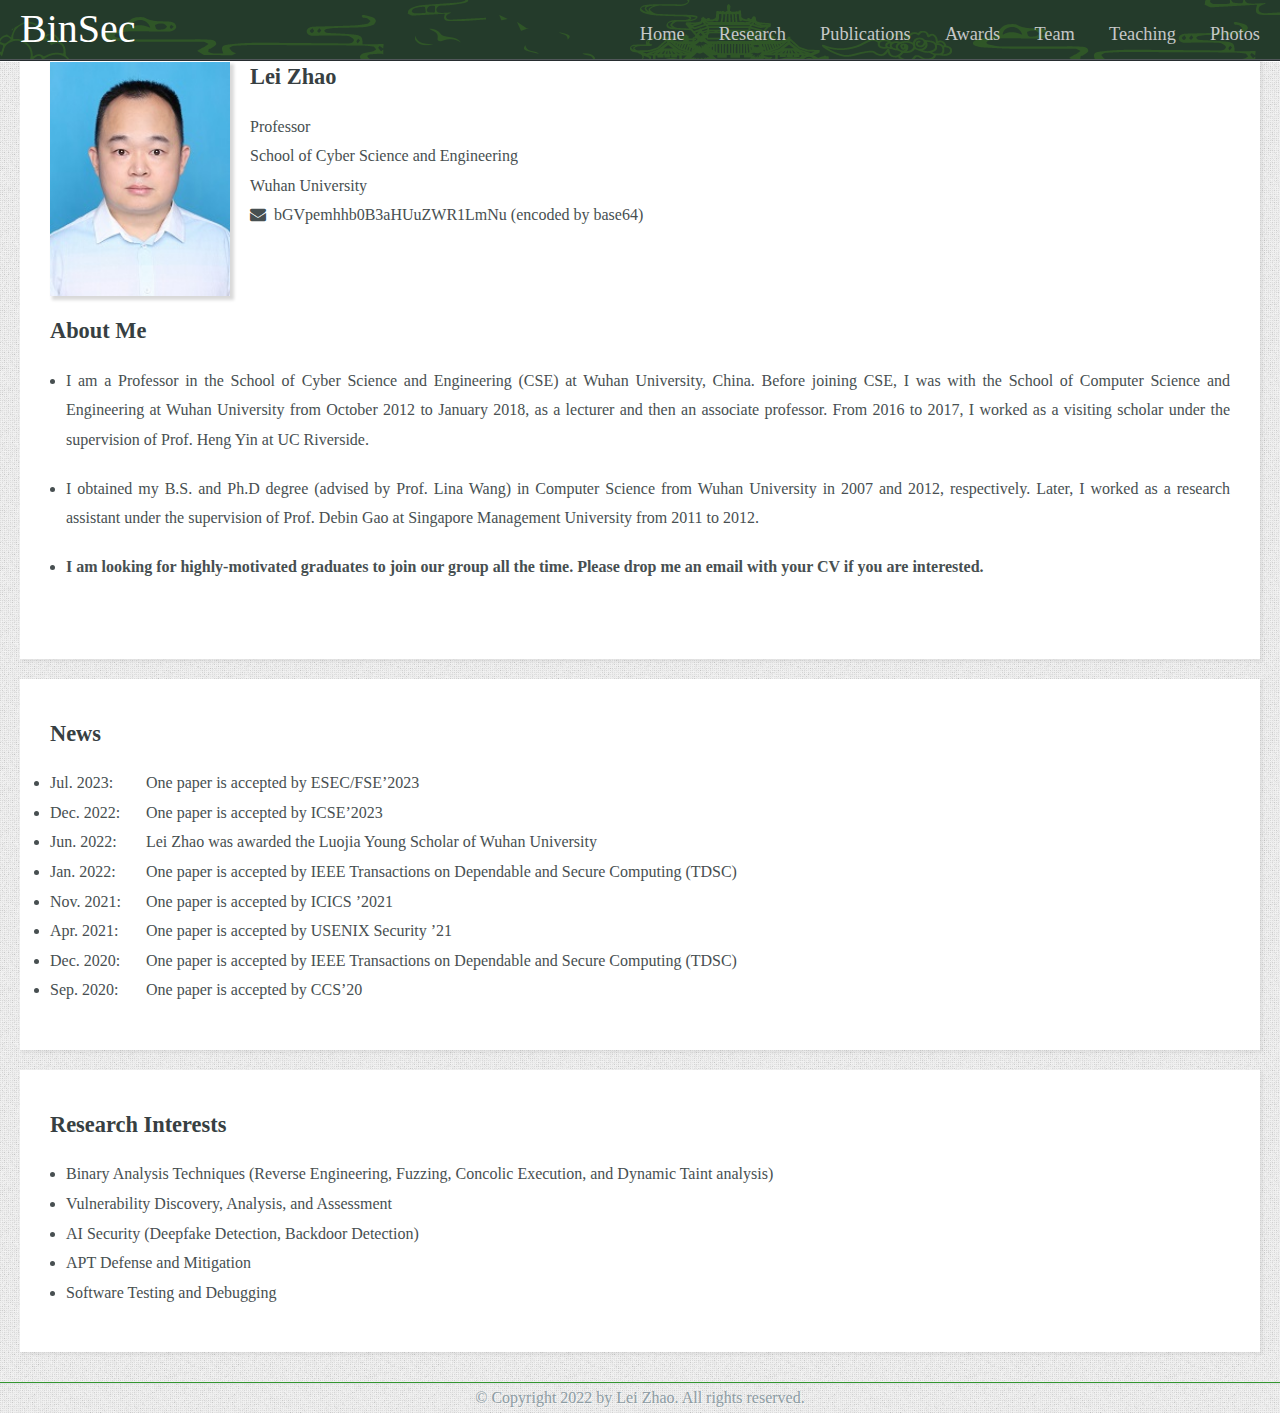
==== commit 2808b5aa: "merge tools page into research page" ====
--- a/index.html
+++ b/index.html
@@ -23,7 +23,7 @@
 										<a href="index.html">Home</a>
 										<a href="research.html">Research</a>
 										<a href="publications.html">Publications</a>
-										<a href="tools.html">Tools</a>
+										<a href="awards.html">Awards</a>
 										<a href="team.html">Team</a>
 										<a href="teaching.html">Teaching</a>
 										<a href="photos.html">Photos</a>
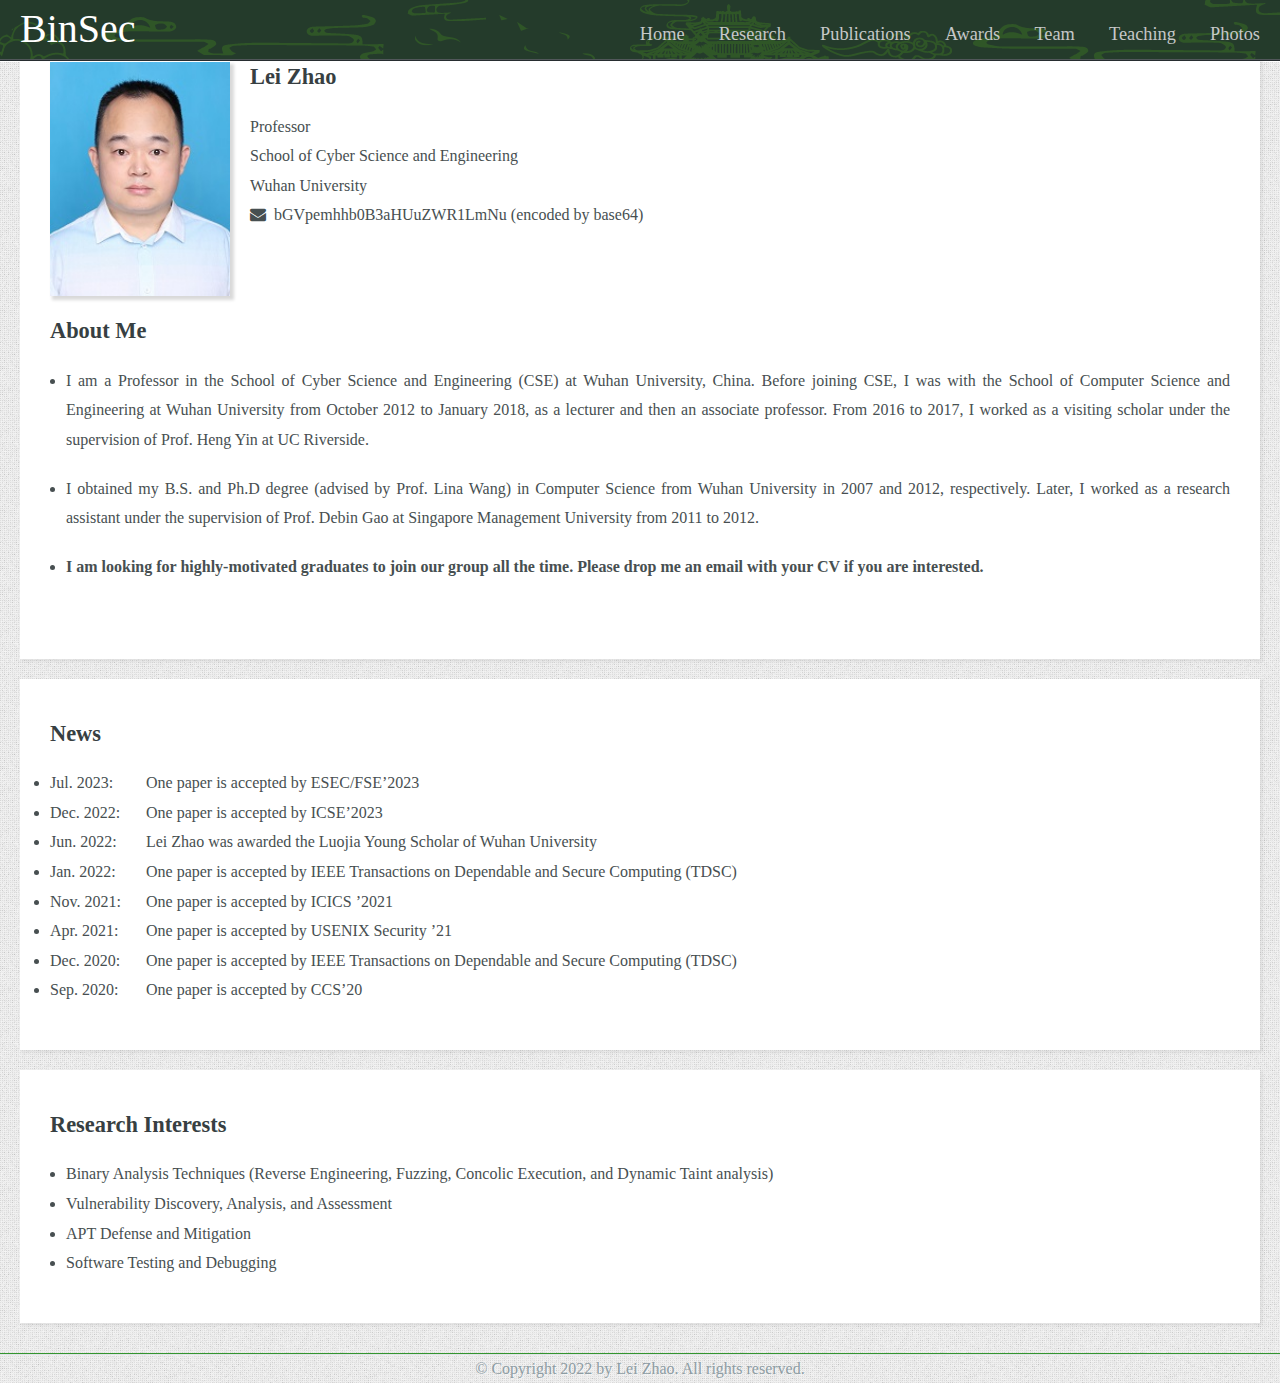
==== commit dbc78947: "update index page" ====
--- a/index.html
+++ b/index.html
@@ -122,7 +122,6 @@
 										<ul>
 											<li> Binary Analysis Techniques (Reverse Engineering, Fuzzing, Concolic Execution, and Dynamic Taint analysis)</li>
 											<li> Vulnerability Discovery, Analysis, and Assessment </li>
-											<li> AI Security (Deepfake Detection, Backdoor Detection) </li>
 											<li> APT Defense and Mitigation </li>
 											<li> Software Testing and Debugging </li>
 										</ul>
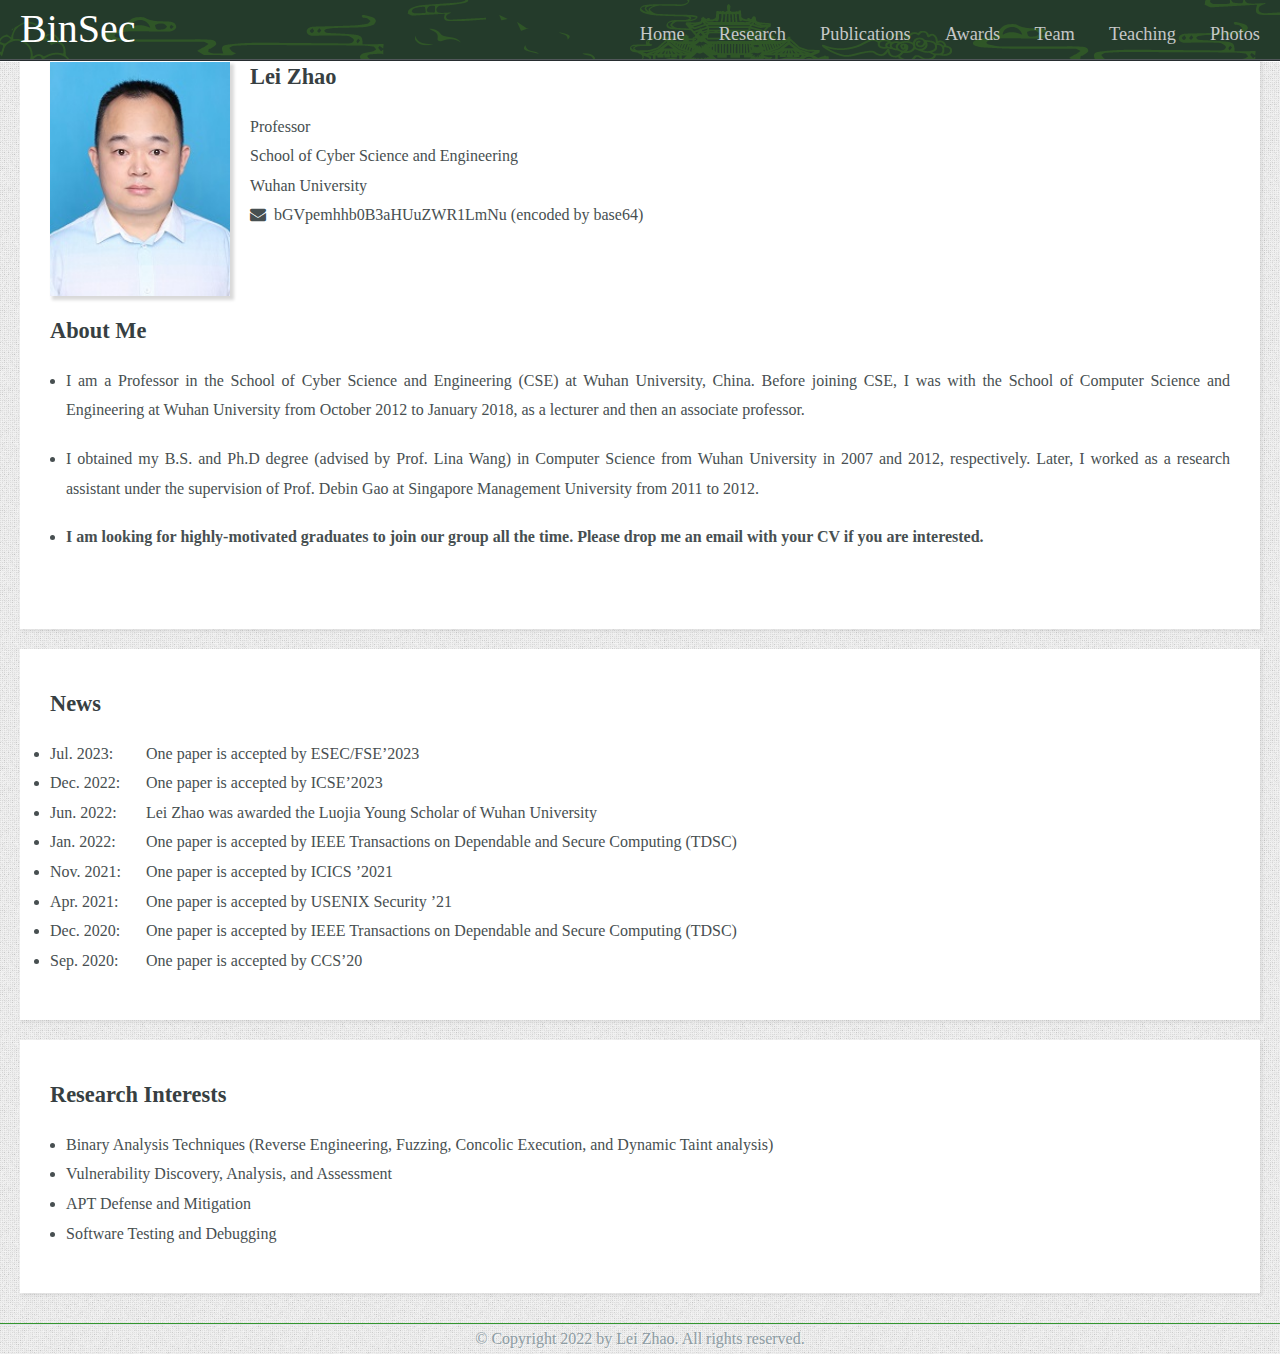
==== commit fac1ffb5: "update index page" ====
--- a/index.html
+++ b/index.html
@@ -60,7 +60,7 @@
 												<h2>About Me</h2>
 											</header>
 											<ul class="wideul">
-												<li>I am a Professor in the School of Cyber Science and Engineering (CSE) at Wuhan University, China. Before joining CSE, I was with the School of Computer Science and Engineering at Wuhan University from October 2012 to January 2018, as a lecturer and then an associate professor. From 2016 to 2017, I worked as a visiting scholar under the supervision of Prof. Heng Yin at UC Riverside.</li><p/>
+												<li>I am a Professor in the School of Cyber Science and Engineering (CSE) at Wuhan University, China. Before joining CSE, I was with the School of Computer Science and Engineering at Wuhan University from October 2012 to January 2018, as a lecturer and then an associate professor.</li><p/>
 												<li>I obtained my B.S. and Ph.D degree (advised by Prof. Lina Wang) in Computer Science from Wuhan University in 2007 and 2012, respectively.
 												Later, I worked as a research assistant under the supervision of Prof. Debin Gao at Singapore Management University from 2011 to 2012. </li><p/>							
 											  	<li style="font-weight: bold;">I am looking for highly-motivated graduates to join our group all the time. Please drop me an email with your CV if you are interested.</li>
